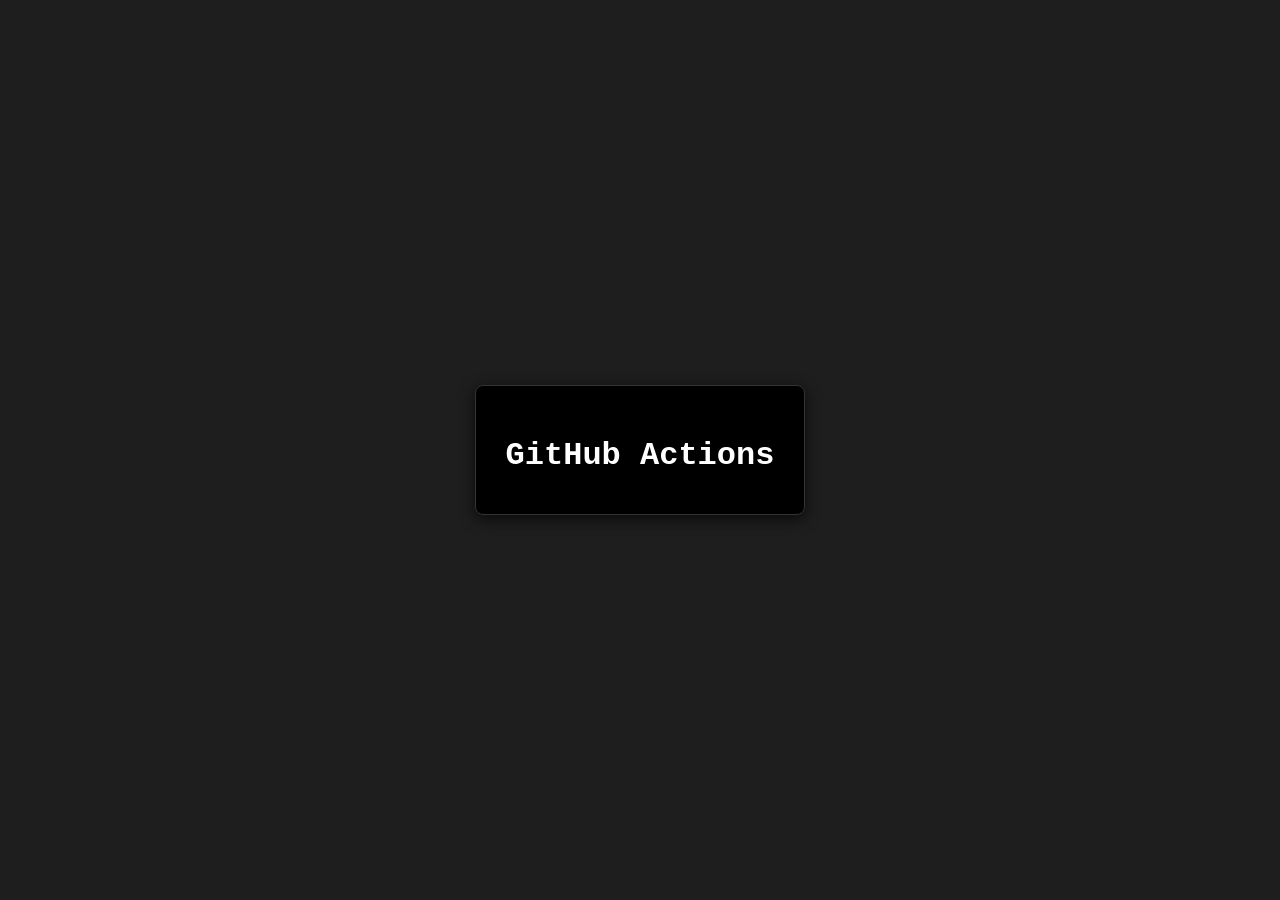
==== gh-deployment/index.html @ c52ff704 "GitHub Pages CI/CD" ====
<!DOCTYPE html>
<html lang="ru">
<head>
    <meta charset="UTF-8">
    <meta name="viewport" content="width=device-width, initial-scale=1.0">
    <title>CI/CD Deploy</title>
    <style>
        body {
            background-color: #1e1e1e;
            color: #00ff00; /* Хакерский зеленый */
            font-family: 'Courier New', Courier, monospace;
            display: flex;
            flex-direction: column;
            align-items: center;
            justify-content: center;
            height: 100vh;
            margin: 0;
        }
        .container {
            background-color: #000000;
            padding: 30px;
            border-radius: 8px;
            border: 1px solid #333;
            box-shadow: 0 4px 15px rgba(0, 0, 0, 0.7);
            max-width: 600px;
            text-align: center;
        }
        h1 {
            color: #ffffff;
            margin-bottom: 10px;
        }
        .blinking-cursor {
            font-weight: bold;
            animation: blink 1s step-end infinite;
        }
        @keyframes blink {
            50% { opacity: 0; }
        }
    </style>
</head>

<body>
    <div class="container">
        <h1>GitHub Actions</h1>
    </div>
</body>
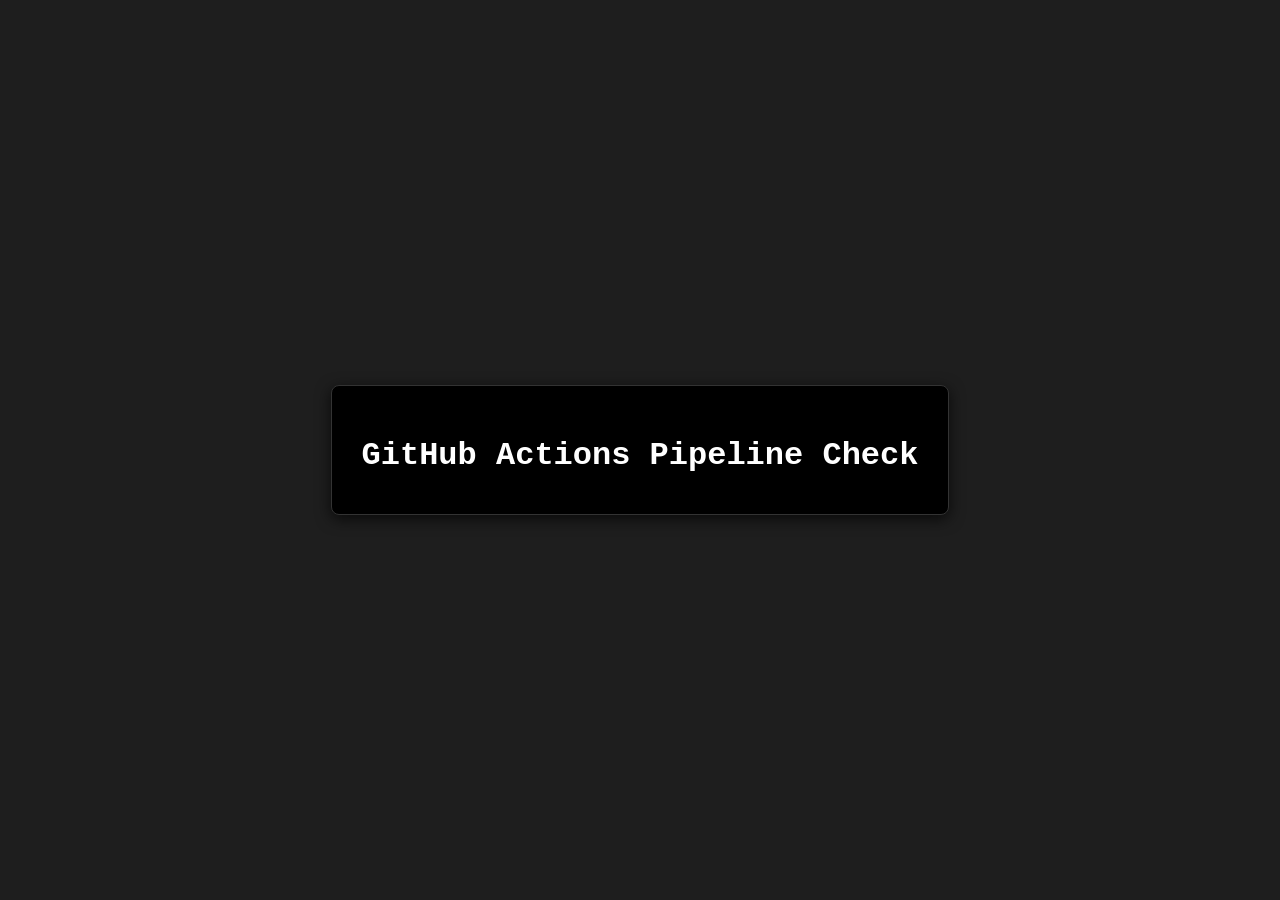
==== commit d2f54169: "GH Pages check" ====
--- a/gh-deployment/index.html
+++ b/gh-deployment/index.html
@@ -41,6 +41,6 @@
 
 <body>
     <div class="container">
-        <h1>GitHub Actions</h1>
+        <h1>GitHub Actions Pipeline Check</h1>
     </div>
 </body>
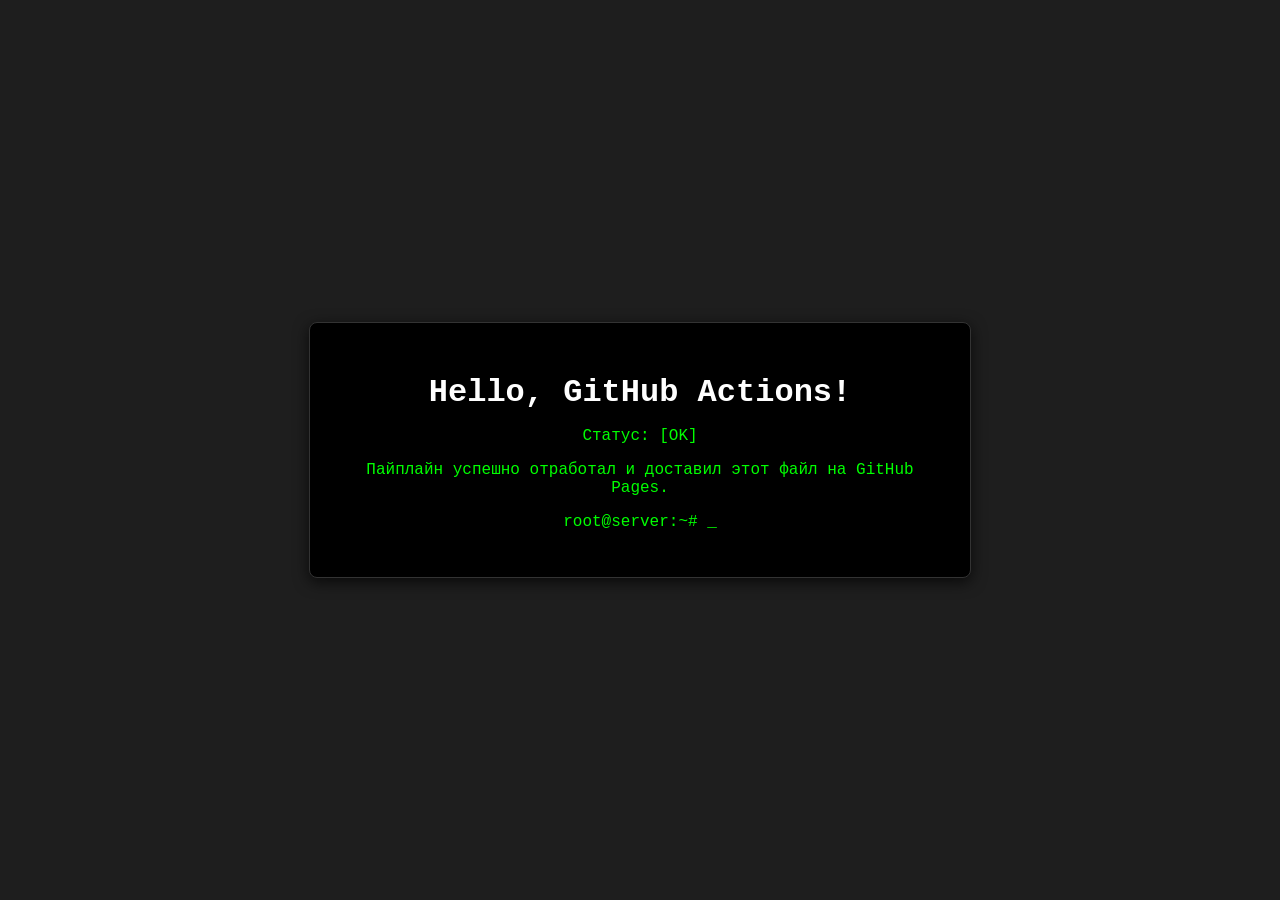
==== commit 0625ff7c: "4" ====
--- a/gh-deployment/index.html
+++ b/gh-deployment/index.html
@@ -3,7 +3,8 @@
 <head>
     <meta charset="UTF-8">
     <meta name="viewport" content="width=device-width, initial-scale=1.0">
-    <title>CI/CD Deploy</title>
+    <title>Мой первый CI/CD деплой</title>
+    
     <style>
         body {
             background-color: #1e1e1e;
@@ -38,9 +39,15 @@
         }
     </style>
 </head>
+<body>
 
-<body>
     <div class="container">
-        <h1>GitHub Actions Pipeline Check</h1>
+        <h1>Hello, GitHub Actions!</h1>
+        
+        <p>Статус: <span style="color: #00ff00;">[OK]</span></p>
+        <p>Пайплайн успешно отработал и доставил этот файл на GitHub Pages.</p>
+        <p>root@server:~# <span class="blinking-cursor">_</span></p>
     </div>
-</body>+
+</body>
+</html>
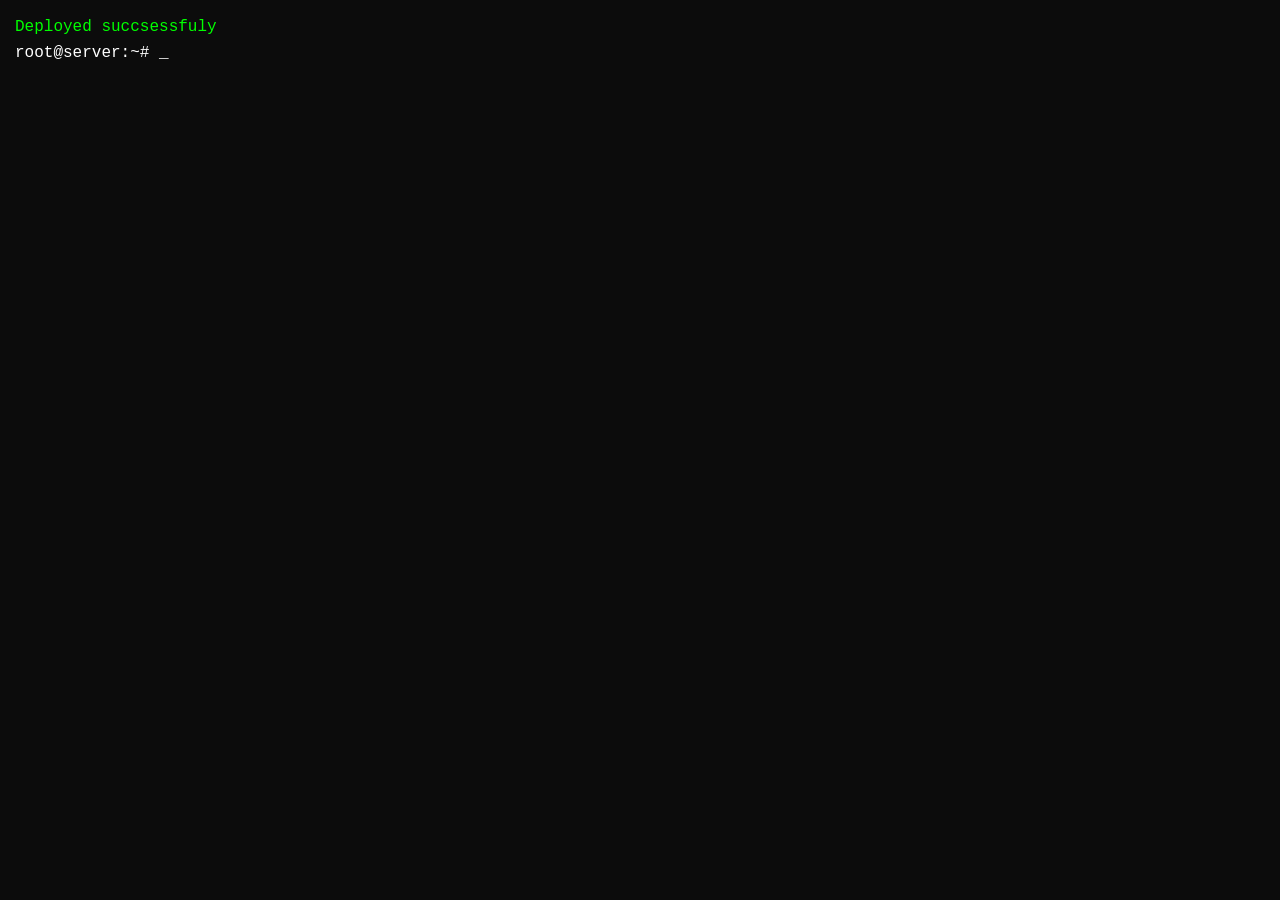
==== commit 64fc2ce5: "5" ====
--- a/gh-deployment/index.html
+++ b/gh-deployment/index.html
@@ -3,37 +3,30 @@
 <head>
     <meta charset="UTF-8">
     <meta name="viewport" content="width=device-width, initial-scale=1.0">
-    <title>Мой первый CI/CD деплой</title>
-    
+    <title>Terminal Console</title>
     <style>
         body {
-            background-color: #1e1e1e;
-            color: #00ff00; /* Хакерский зеленый */
+            background-color: #0c0c0c; 
+            color: #ffffff;            
             font-family: 'Courier New', Courier, monospace;
-            display: flex;
-            flex-direction: column;
-            align-items: center;
-            justify-content: center;
+            margin: 0;
+            padding: 15px;            
             height: 100vh;
-            margin: 0;
+            box-sizing: border-box;
+            line-height: 1.6;         
         }
-        .container {
-            background-color: #000000;
-            padding: 30px;
-            border-radius: 8px;
-            border: 1px solid #333;
-            box-shadow: 0 4px 15px rgba(0, 0, 0, 0.7);
-            max-width: 600px;
-            text-align: center;
+        
+
+        .success {
+            color: #00ff00; 
         }
-        h1 {
-            color: #ffffff;
-            margin-bottom: 10px;
-        }
-        .blinking-cursor {
+
+        /* Стиль для мигающего курсора */
+        .cursor {
             font-weight: bold;
             animation: blink 1s step-end infinite;
         }
+
         @keyframes blink {
             50% { opacity: 0; }
         }
@@ -41,13 +34,9 @@
 </head>
 <body>
 
-    <div class="container">
-        <h1>Hello, GitHub Actions!</h1>
-        
-        <p>Статус: <span style="color: #00ff00;">[OK]</span></p>
-        <p>Пайплайн успешно отработал и доставил этот файл на GitHub Pages.</p>
-        <p>root@server:~# <span class="blinking-cursor">_</span></p>
-    </div>
+    <div class="success">Deployed succsessfuly</div>
+    
+    <div>root@server:~# <span class="cursor">_</span></div>
 
 </body>
 </html>
